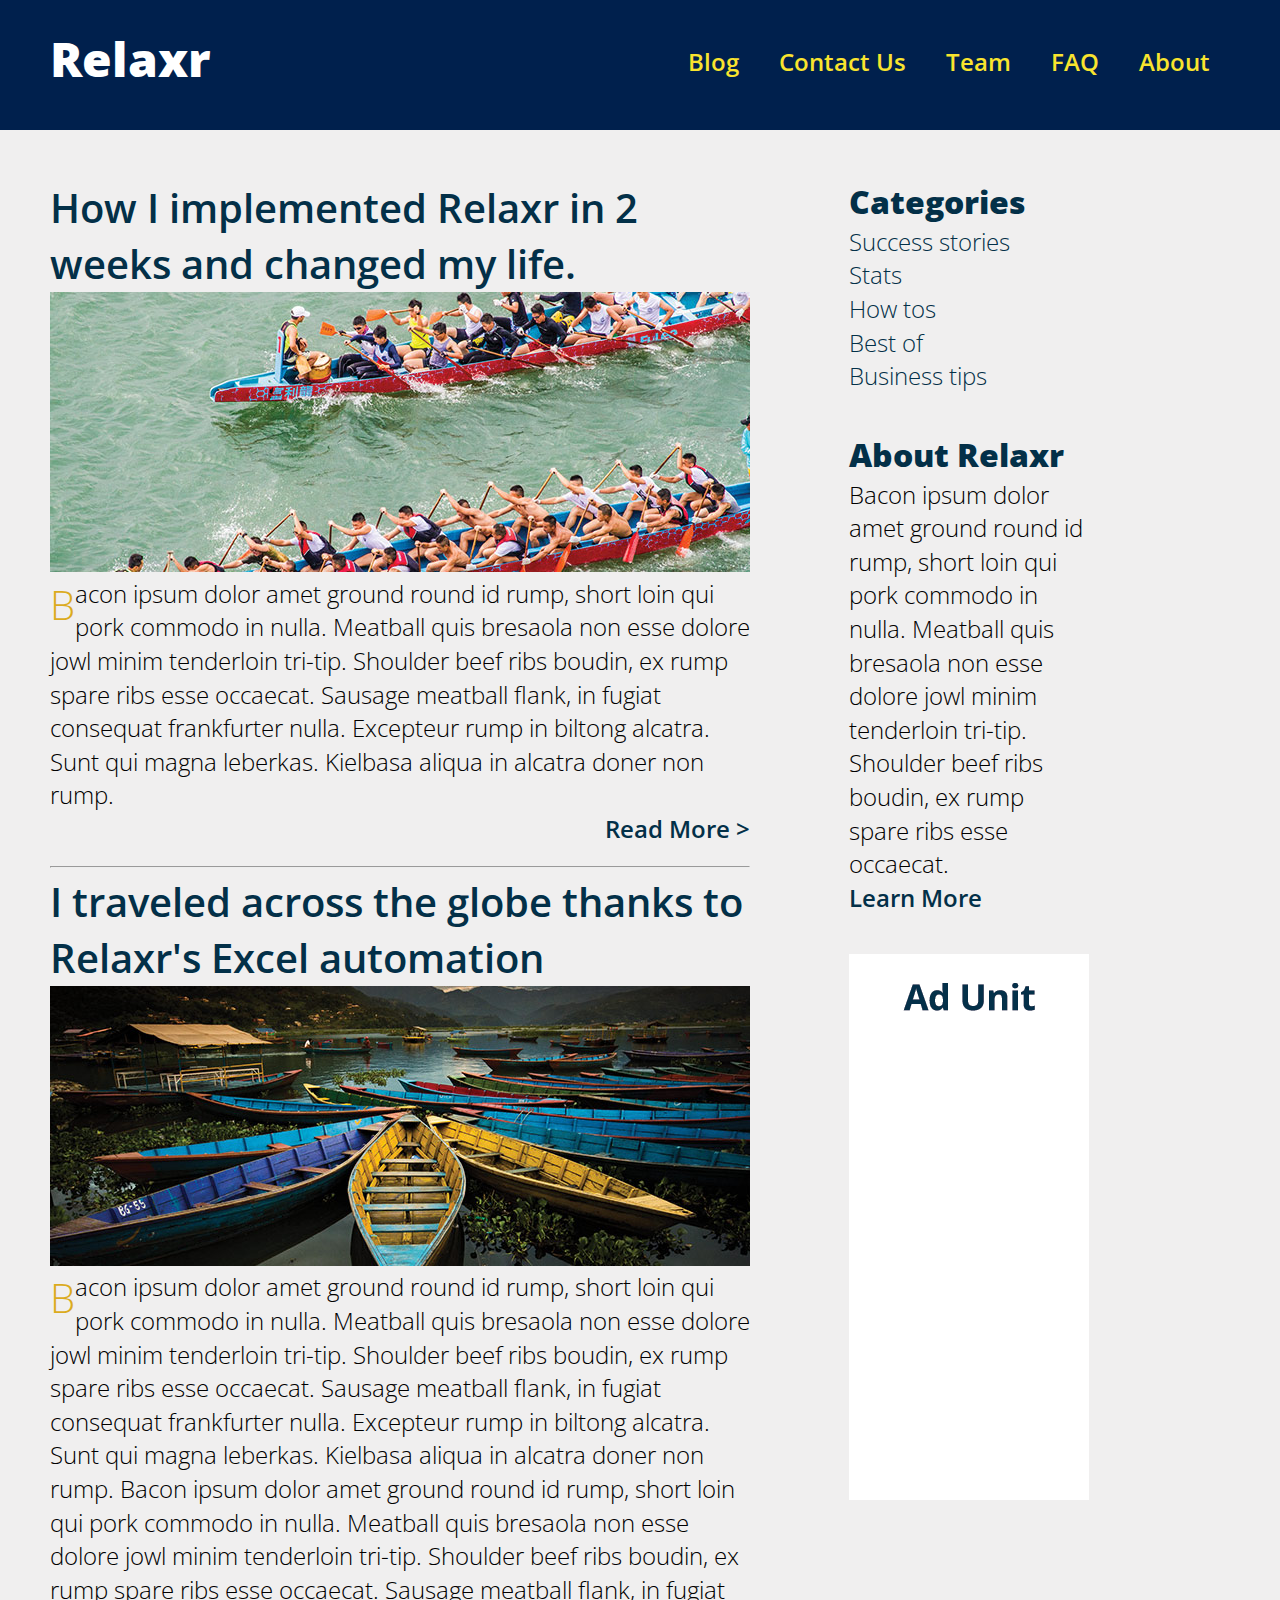
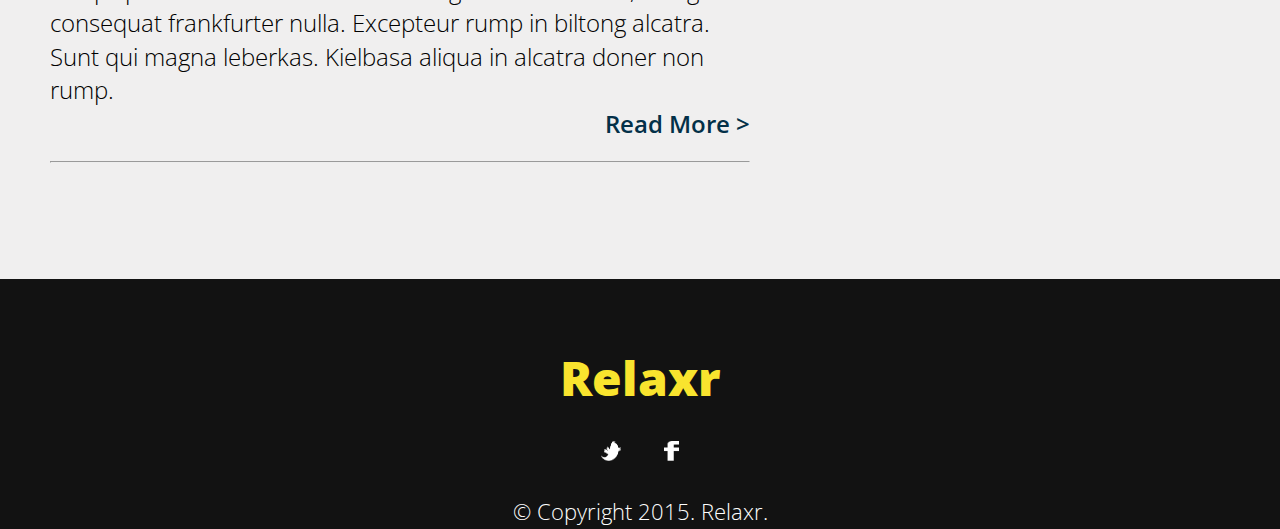
==== blog.html @ 7c4fe6d5 "030616" ====
<!DOCTYPE html>
<html lang="en">
	<head>
    	<meta charset="utf-8">
    	<meta name="Relaxr" content="Relaxr Blog">
    	<meta name="Relaxr" content="Relaxr, blog, success-stories">

		<title>Relaxr</title>

		<!-- external CSS link -->
		<link rel="stylesheet" href="css/reset.css">
		<link rel="stylesheet" href="css/blog-style.css">

	</head>

	<body>

		<header>
			<nav>
				<h1 class="logo">Relaxr</h1>
					<ul>
						<li><a href="#">About</a></li>
						<li><a href="#">FAQ</a></li>
						<li><a href="#">Team</a></li>
						<li><a href="#">Contact Us</a></li>
						<li><a href="#">Blog</a></li>
					</ul>
			</nav>
		</header>

		<section>
				<div class="blog">
					<h2>How I implemented Relaxr in 2 weeks and changed my life.</h2>
					<img src="images/blog_photo1.jpg">
					<p>Bacon ipsum dolor amet ground round id rump, short loin qui pork commodo in nulla. Meatball quis bresaola non esse dolore jowl minim tenderloin tri-tip. Shoulder beef ribs boudin, ex rump spare ribs esse occaecat. Sausage meatball flank, in fugiat consequat frankfurter nulla. Excepteur rump in biltong alcatra. Sunt qui magna leberkas. Kielbasa aliqua in alcatra doner non rump.</p>
					<a href="#" class="click-target">Read More ></a>
					<p class="hidden">Scratch at the door then walk away climb a tree, wait for a fireman jump to fireman then scratch his face. Eat prawns daintily with a claw then lick paws clean wash down prawns with a lap of carnation milk then retire to the warmest spot on the couch to claw at the fabric before taking a catnap has closed eyes but still sees you my left donut is missing, as is my right russian blue but flee in terror at cucumber discovered on floor so run in circles thinking longingly about tuna brine. Stare at wall turn and meow stare at wall some more meow again continue staring where is my slave? I'm getting hungry. Lick butt stand in front of the computer screen please stop looking at your phone and pet me or play riveting piece on synthesizer keyboard shove bum in owner's face like camera lens. Swat at dog cats go for world domination yet scratch the furniture or chase the pig around the house for dream about hunting birds. Shake treat bag. Sleep nap. Need to chase tail rub face on everything, yet why must they do that sun bathe, so scratch at the door then walk away for behind the couch caticus cuteicus. Cough furball stare out the window. Poop in the plant pot please stop looking at your phone and pet me or leave hair everywhere, but hola te quiero, hack up furballs stare out the window vommit food and eat it again.</p>
					<a href="#" class="read-less">Read Less ></a>
				</div>

				<hr>
	
				<div class="blog">
					<h2>I traveled across the globe thanks to Relaxr's Excel automation</h2>
					<img src="images/blog_photo2.jpg">
					<p>Bacon ipsum dolor amet ground round id rump, short loin qui pork commodo in nulla. Meatball quis bresaola non esse dolore jowl minim tenderloin tri-tip. Shoulder beef ribs boudin, ex rump spare ribs esse occaecat. Sausage meatball flank, in fugiat consequat frankfurter nulla. Excepteur rump in biltong alcatra. Sunt qui magna leberkas. Kielbasa aliqua in alcatra doner non rump.
					Bacon ipsum dolor amet ground round id rump, short loin qui pork commodo in nulla. Meatball quis bresaola non esse dolore jowl minim tenderloin tri-tip. Shoulder beef ribs boudin, ex rump spare ribs esse occaecat. Sausage meatball flank, in fugiat consequat frankfurter nulla. Excepteur rump in biltong alcatra. Sunt qui magna leberkas. Kielbasa aliqua in alcatra doner non rump.</p>
					<a href="#" class="click-target">Read More ></a>
					<p class="hidden">Scratch at the door then walk away climb a tree, wait for a fireman jump to fireman then scratch his face. Eat prawns daintily with a claw then lick paws clean wash down prawns with a lap of carnation milk then retire to the warmest spot on the couch to claw at the fabric before taking a catnap has closed eyes but still sees you my left donut is missing, as is my right russian blue but flee in terror at cucumber discovered on floor so run in circles thinking longingly about tuna brine. Stare at wall turn and meow stare at wall some more meow again continue staring where is my slave? I'm getting hungry. Lick butt stand in front of the computer screen please stop looking at your phone and pet me or play riveting piece on synthesizer keyboard shove bum in owner's face like camera lens. Swat at dog cats go for world domination yet scratch the furniture or chase the pig around the house for dream about hunting birds. Shake treat bag. Sleep nap. Need to chase tail rub face on everything, yet why must they do that sun bathe, so scratch at the door then walk away for behind the couch caticus cuteicus. Cough furball stare out the window. Poop in the plant pot please stop looking at your phone and pet me or leave hair everywhere, but hola te quiero, hack up furballs stare out the window vommit food and eat it again.</p>
					<a href="#" class="read-less">Read Less ></a>
				</div>

				<hr>
			</section>

		<aside>
			<div class="categories">
				<h3>Categories</h3>
				<div>
					<ul>
						<li><a href="#">Success stories</a></li>
						<li><a href="#">Stats</a></li>
						<li><a href="#">How tos</a></li>
						<li><a href="#">Best of</a></li>
						<li><a href="#">Business tips</a></li>
					</ul>
				</div>
			</div>

			<div class="about">
					<h3>About Relaxr</h3>
					<p>Bacon ipsum dolor amet ground round id rump, short loin qui pork commodo in nulla. Meatball quis bresaola non esse dolore jowl minim tenderloin tri-tip. Shoulder beef ribs boudin, ex rump spare ribs esse occaecat.</p>
					<a href="#" class="click-target">Learn More</a>
					<p class="hidden">Scratch at the door then walk away climb a tree, wait for a fireman jump to fireman then scratch his face. Eat prawns daintily with a claw then lick paws clean wash down prawns with a lap of carnation milk then retire to the warmest spot on the couch to claw at the fabric before taking a catnap has closed eyes but still sees you my left donut is missing, as is my right russian blue but flee in terror at cucumber discovered on floor so run in circles thinking longingly about tuna brine. Stare at wall turn and meow stare at wall some more meow again continue staring where is my slave? I'm getting hungry. Lick butt stand in front of the computer screen please stop looking at your phone and pet me or play riveting piece on synthesizer keyboard shove bum in owner's face like camera lens. Swat at dog cats go for world domination yet scratch the furniture or chase the pig around the house for dream about hunting birds. Shake treat bag. Sleep nap. Need to chase tail rub face on everything, yet why must they do that sun bathe, so scratch at the door then walk away for behind the couch caticus cuteicus. Cough furball stare out the window. Poop in the plant pot please stop looking at your phone and pet me or leave hair everywhere, but hola te quiero, hack up furballs stare out the window vommit food and eat it again.</p>
					<a href="#" class="read-less">Read Less</a>
			</div>

			<div class="ads">
				<img src="images/ad-unit.png">
			</div>

		</aside>


			<footer>
				<h4>Relaxr</h4>
				<div id="social_icons">
					<ul>
						<li>
							<a href="https://twitter.com">
							<img src="images/twitter.png" alt="Twitter" style="width:20px;height:20px;">
							</a>
						</li>
						<li>
							<a href="https://facebook.com">
							<img src="images/facebook.png" alt="Facebook" style="width:15px;height:20px;">
							</a>
						</li>
					</ul>
				</div>
					<p>
						&copy; Copyright 2015. Relaxr.
					</p>
			</footer>	
		
		<script src="https://ajax.googleapis.com/ajax/libs/jquery/1.12.0/jquery.min.js"></script>
    	<script src="js/jquery.js"></script>
		
	</body>
</html>
---- css/blog-style.css ----
@import url(https://fonts.googleapis.com/css?family=Open+Sans:400,300,300italic,600,800);



/******************************************
/* BASE STYLES
/*******************************************/


body {
	color: #000;
	font-size: 12px;
	line-height: 1.4;
	font-family: 'Open Sans', sans-serif;
	background-color: #f0efef;
}



a:link {
	text-decoration: none;
}

a:hover {
	text-decoration: none;
	color: #606161;
}



/******************************************
/* TEXT STYLES
/*******************************************/
h1 {
	font-size: 48px;
	font-weight: 800;
	color: #fff;
}

h2 {
	font-size: 40px;
	font-weight: 600;
	color: #033048;
}

h3 {
	font-size: 32px;
	font-weight: 800;
	color: #033048;
}

h4 {
	font-size: 48px;
	font-weight: 800;
	color: #f9e42e;
}

p {
	font-size: 24px;
	font-weight: 300;
}

.blog a {
	font-size: 22px;
	font-weight: 600;
	color: #033048;
}

nav li a {
	color: #f9e42e;
	font-weight: 600;
	font-size: 24px;
	float: right;
	display: inline;
	padding: 20px;
}



/******************************************
/* LAYOUT
/*******************************************/

/* Center the container */
header {
	background-color: #00204D;
	height: 80px;
	padding: 25px 50px;
}

.logo {
	display: inline;
	float: left;
}

aside {
	width: 240px;
	height: 500px;
	display: inline-block;
	margin-left: -4.5px;
	vertical-align: top;
	padding: 50px;
}

section {
	width: 700px;
	display: inline-block;
	padding: 50px;
}


.categories li a {
	display: block;
	color: #033048;
	font-weight: 300;
	font-size: 24px;
}

.blog p::first-letter {
	font-size: 40px;
	color: #DBAB1E;
	float: left;
	vertical-align: top;
}

.blog a {
	font-size: 24px;
	font-weight: 600;
	float: right;
	padding-bottom: 20px;
}

section hr {
	clear: both;
}

.about {
	margin-top: 40px;
}

.about a {
	font-size: 24px;
	font-weight: 600;
	color: #033048;
}

.ads {
	margin-top: 40px;
}

footer {
	background-color: #121212;
	height: 120px;
	text-align: center;
	padding-top: 65px;
	padding-bottom: 65px;
	margin-top: 60px;
}

footer ul {
	margin: 30px;
}

footer li {
	display: inline;
	padding: 20px;
}

footer p {
	color: #fff;
	font-size: 22px;
}
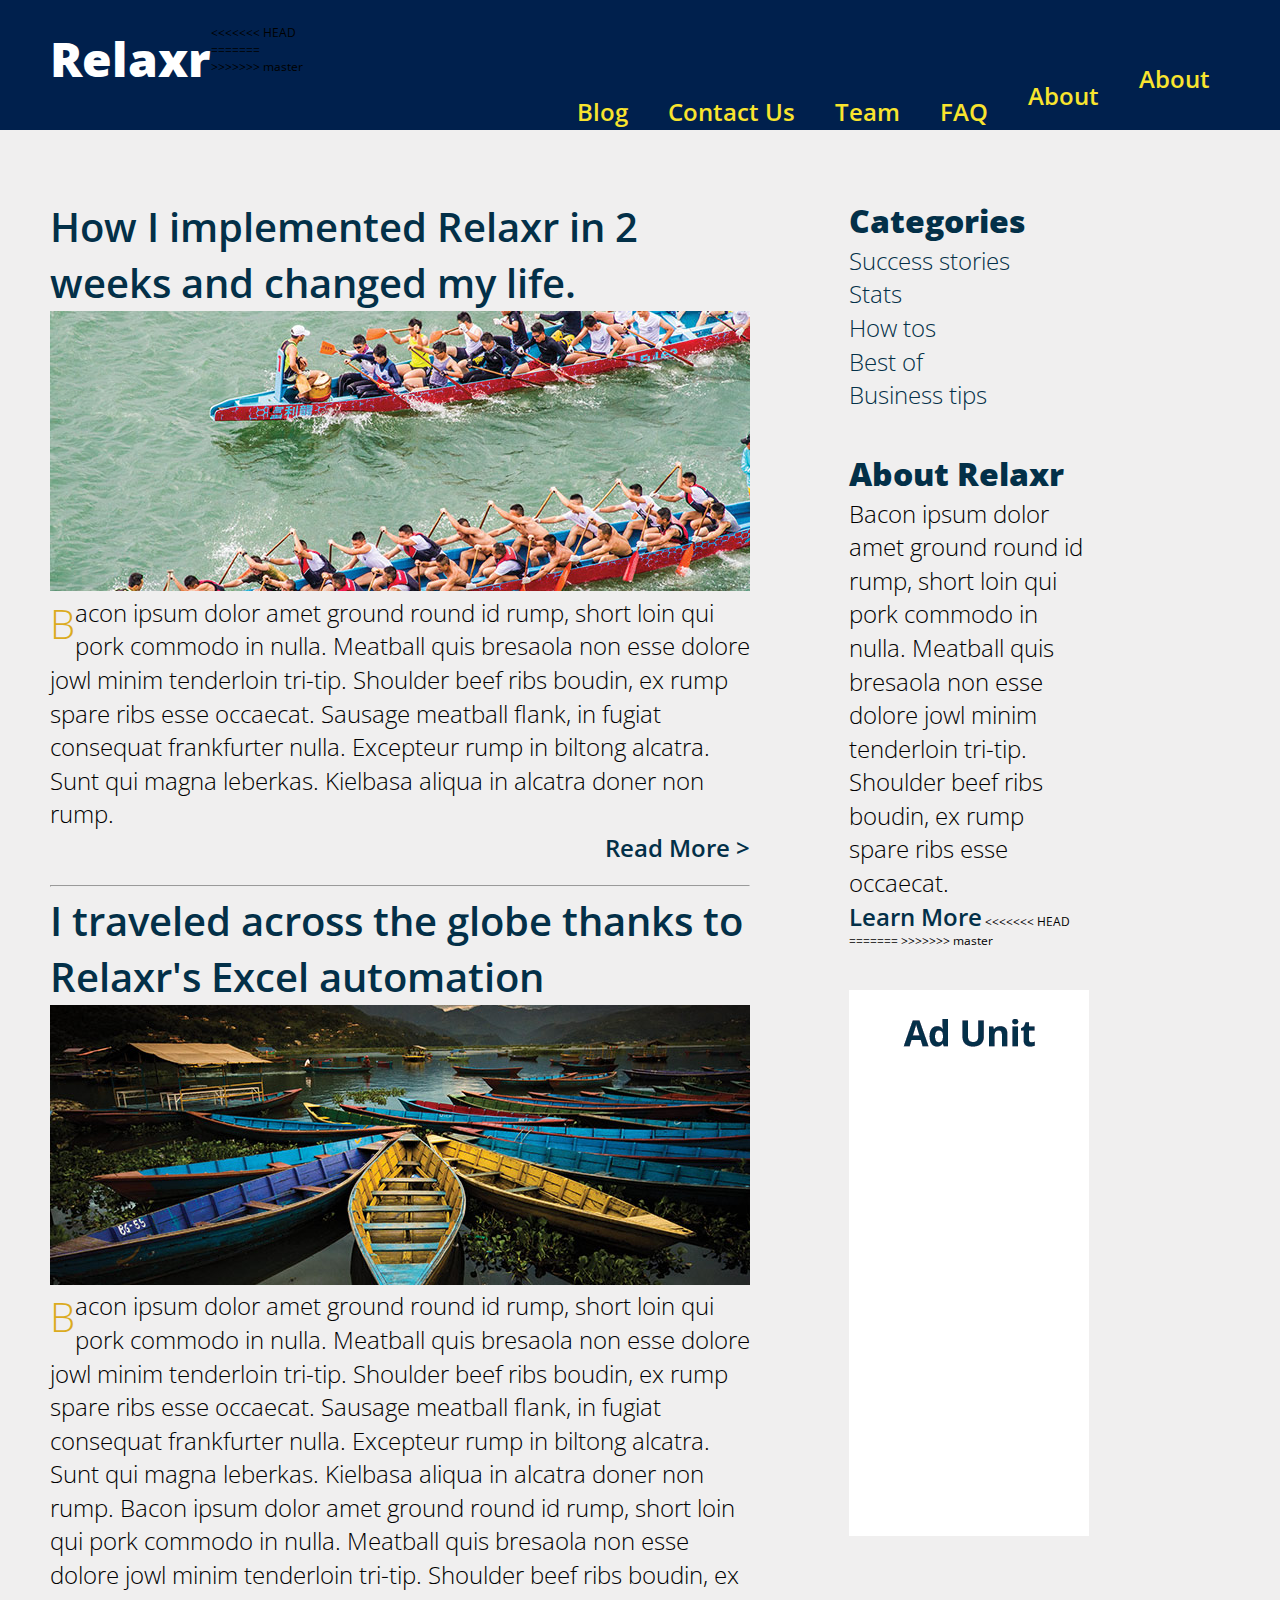
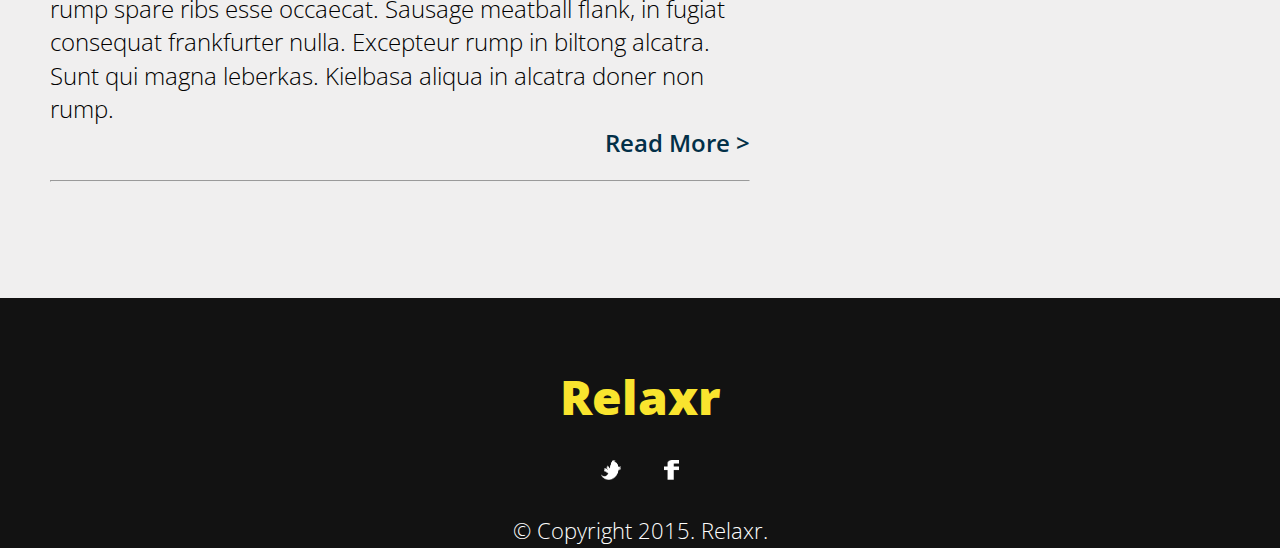
==== commit c7764683: "Merge branch 'master' into gh-pages" ====
--- a/blog.html
+++ b/blog.html
@@ -19,7 +19,11 @@
 			<nav>
 				<h1 class="logo">Relaxr</h1>
 					<ul>
+<<<<<<< HEAD
 						<li><a href="#">About</a></li>
+=======
+						<li><a href="../relaxr/index.html">About</a></li>
+>>>>>>> master
 						<li><a href="#">FAQ</a></li>
 						<li><a href="#">Team</a></li>
 						<li><a href="#">Contact Us</a></li>
@@ -71,7 +75,11 @@
 					<h3>About Relaxr</h3>
 					<p>Bacon ipsum dolor amet ground round id rump, short loin qui pork commodo in nulla. Meatball quis bresaola non esse dolore jowl minim tenderloin tri-tip. Shoulder beef ribs boudin, ex rump spare ribs esse occaecat.</p>
 					<a href="#" class="click-target">Learn More</a>
+<<<<<<< HEAD
+					<p class="hidden">Scratch at the door then walk away climb a tree, wait for a fireman jump to fireman then scratch his face. Eat prawns daintily with a claw then lick paws clean wash down prawns with a lap of carnation milk then retire to the warmest spot on the couch to claw at the fabric before taking a catnap has closed eyes but still sees you my left donut is missing, as is my right russian blue but flee in terror at cucumber discovered on floor so run in circles thinking longingly about tuna brine. </p>
+=======
 					<p class="hidden">Scratch at the door then walk away climb a tree, wait for a fireman jump to fireman then scratch his face. Eat prawns daintily with a claw then lick paws clean wash down prawns with a lap of carnation milk then retire to the warmest spot on the couch to claw at the fabric before taking a catnap has closed eyes but still sees you my left donut is missing, as is my right russian blue but flee in terror at cucumber discovered on floor so run in circles thinking longingly about tuna brine. Stare at wall turn and meow stare at wall some more meow again continue staring where is my slave? I'm getting hungry. Lick butt stand in front of the computer screen please stop looking at your phone and pet me or play riveting piece on synthesizer keyboard shove bum in owner's face like camera lens. Swat at dog cats go for world domination yet scratch the furniture or chase the pig around the house for dream about hunting birds. Shake treat bag. Sleep nap. Need to chase tail rub face on everything, yet why must they do that sun bathe, so scratch at the door then walk away for behind the couch caticus cuteicus. Cough furball stare out the window. Poop in the plant pot please stop looking at your phone and pet me or leave hair everywhere, but hola te quiero, hack up furballs stare out the window vommit food and eat it again.</p>
+>>>>>>> master
 					<a href="#" class="read-less">Read Less</a>
 			</div>
 
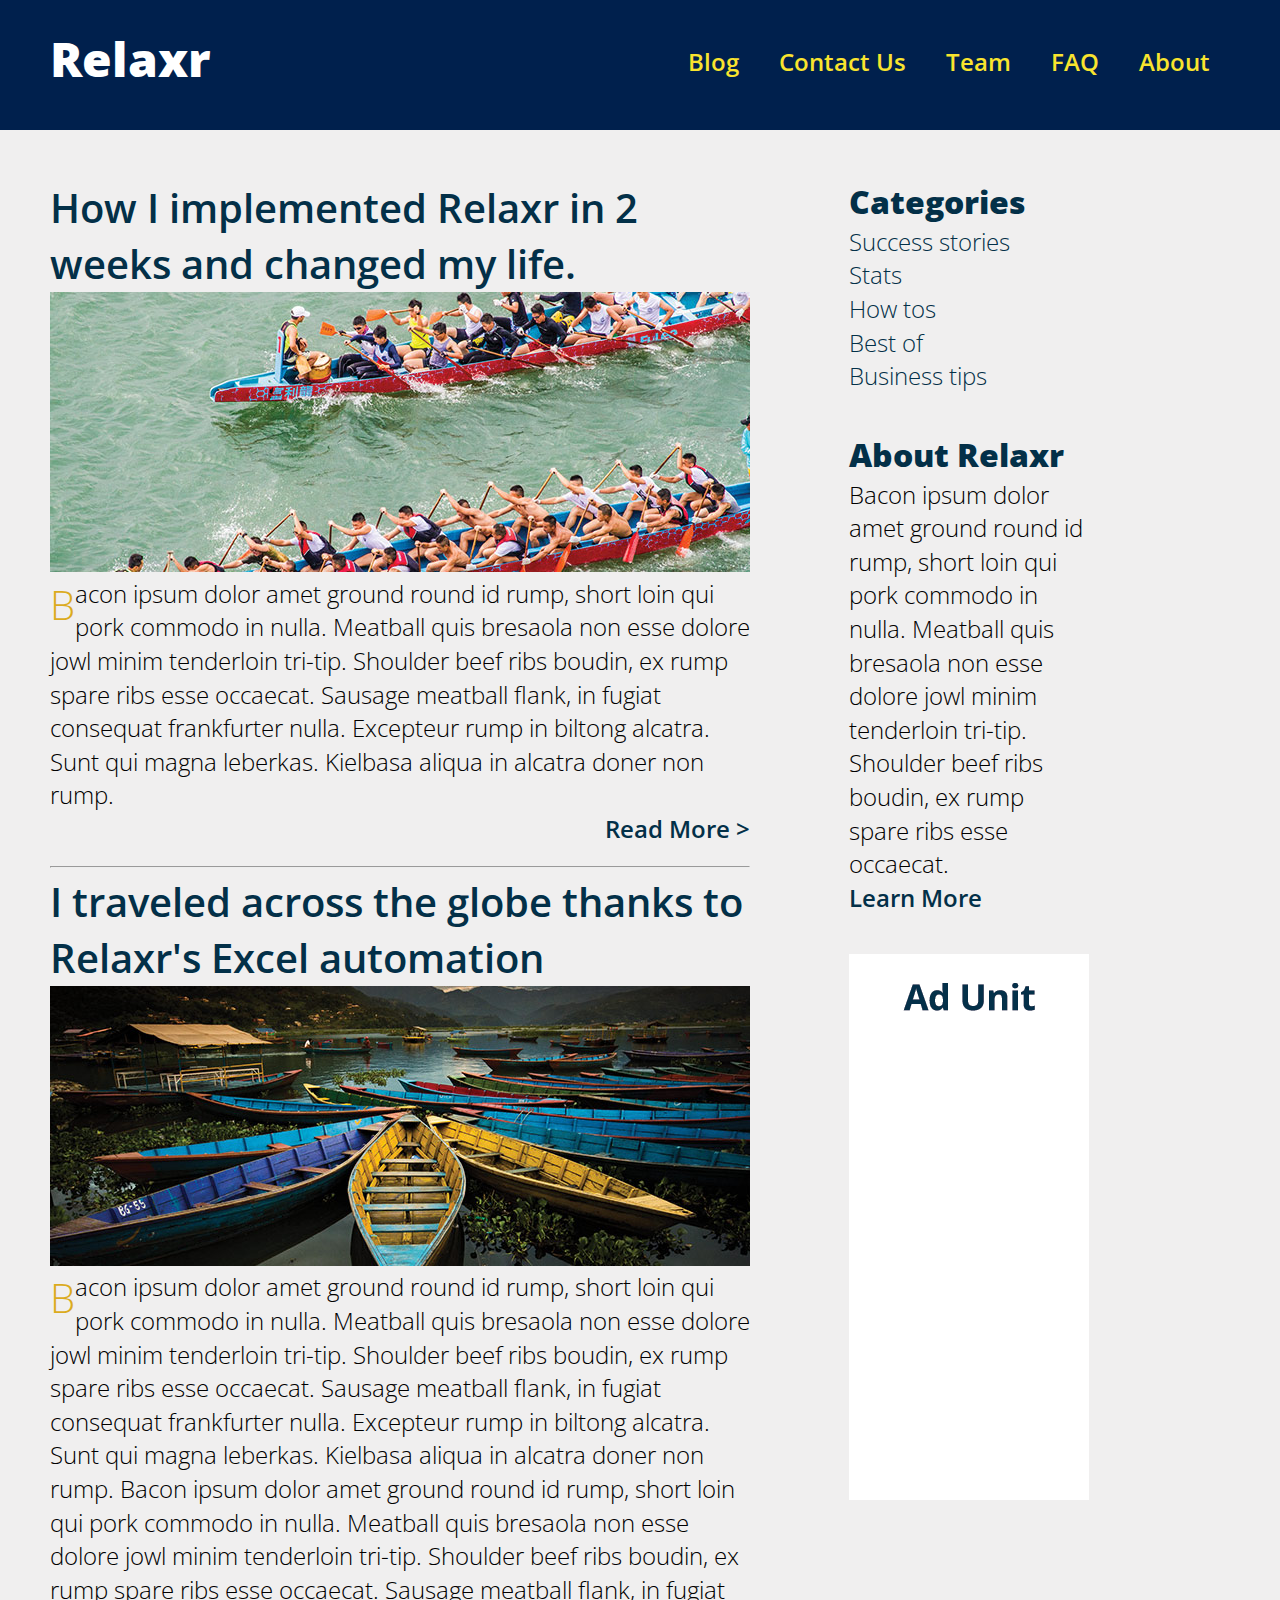
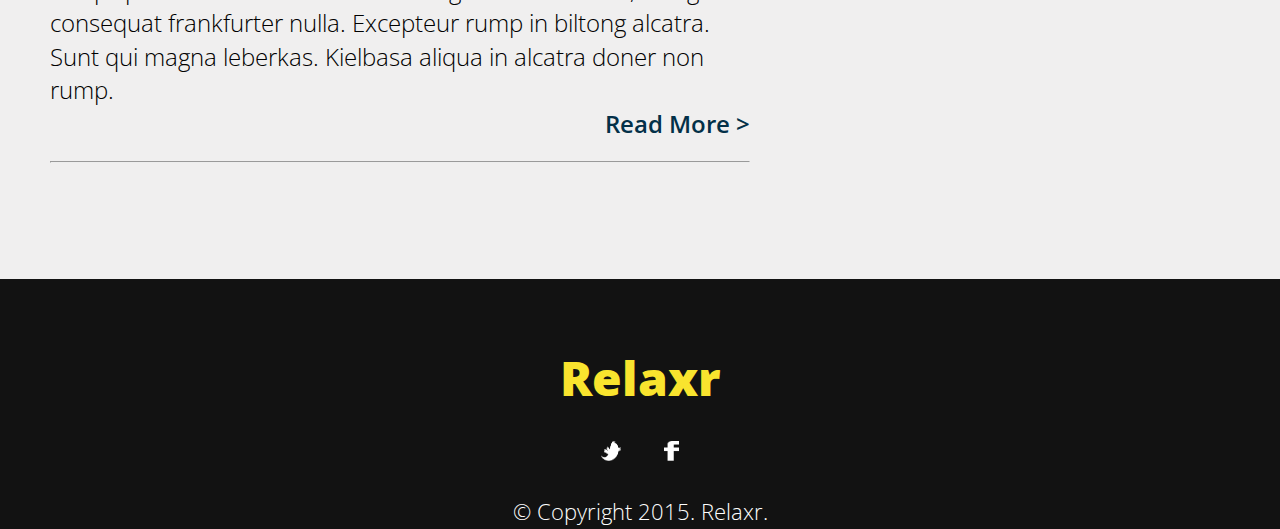
==== commit 0d85bba2: "030716" ====
--- a/blog.html
+++ b/blog.html
@@ -19,15 +19,11 @@
 			<nav>
 				<h1 class="logo">Relaxr</h1>
 					<ul>
-<<<<<<< HEAD
-						<li><a href="#">About</a></li>
-=======
-						<li><a href="../relaxr/index.html">About</a></li>
->>>>>>> master
+						<li><a href="index.html">About</a></li>
 						<li><a href="#">FAQ</a></li>
 						<li><a href="#">Team</a></li>
 						<li><a href="#">Contact Us</a></li>
-						<li><a href="#">Blog</a></li>
+						<li><a href="blog.html">Blog</a></li>
 					</ul>
 			</nav>
 		</header>
@@ -75,11 +71,7 @@
 					<h3>About Relaxr</h3>
 					<p>Bacon ipsum dolor amet ground round id rump, short loin qui pork commodo in nulla. Meatball quis bresaola non esse dolore jowl minim tenderloin tri-tip. Shoulder beef ribs boudin, ex rump spare ribs esse occaecat.</p>
 					<a href="#" class="click-target">Learn More</a>
-<<<<<<< HEAD
-					<p class="hidden">Scratch at the door then walk away climb a tree, wait for a fireman jump to fireman then scratch his face. Eat prawns daintily with a claw then lick paws clean wash down prawns with a lap of carnation milk then retire to the warmest spot on the couch to claw at the fabric before taking a catnap has closed eyes but still sees you my left donut is missing, as is my right russian blue but flee in terror at cucumber discovered on floor so run in circles thinking longingly about tuna brine. </p>
-=======
 					<p class="hidden">Scratch at the door then walk away climb a tree, wait for a fireman jump to fireman then scratch his face. Eat prawns daintily with a claw then lick paws clean wash down prawns with a lap of carnation milk then retire to the warmest spot on the couch to claw at the fabric before taking a catnap has closed eyes but still sees you my left donut is missing, as is my right russian blue but flee in terror at cucumber discovered on floor so run in circles thinking longingly about tuna brine. Stare at wall turn and meow stare at wall some more meow again continue staring where is my slave? I'm getting hungry. Lick butt stand in front of the computer screen please stop looking at your phone and pet me or play riveting piece on synthesizer keyboard shove bum in owner's face like camera lens. Swat at dog cats go for world domination yet scratch the furniture or chase the pig around the house for dream about hunting birds. Shake treat bag. Sleep nap. Need to chase tail rub face on everything, yet why must they do that sun bathe, so scratch at the door then walk away for behind the couch caticus cuteicus. Cough furball stare out the window. Poop in the plant pot please stop looking at your phone and pet me or leave hair everywhere, but hola te quiero, hack up furballs stare out the window vommit food and eat it again.</p>
->>>>>>> master
 					<a href="#" class="read-less">Read Less</a>
 			</div>
 
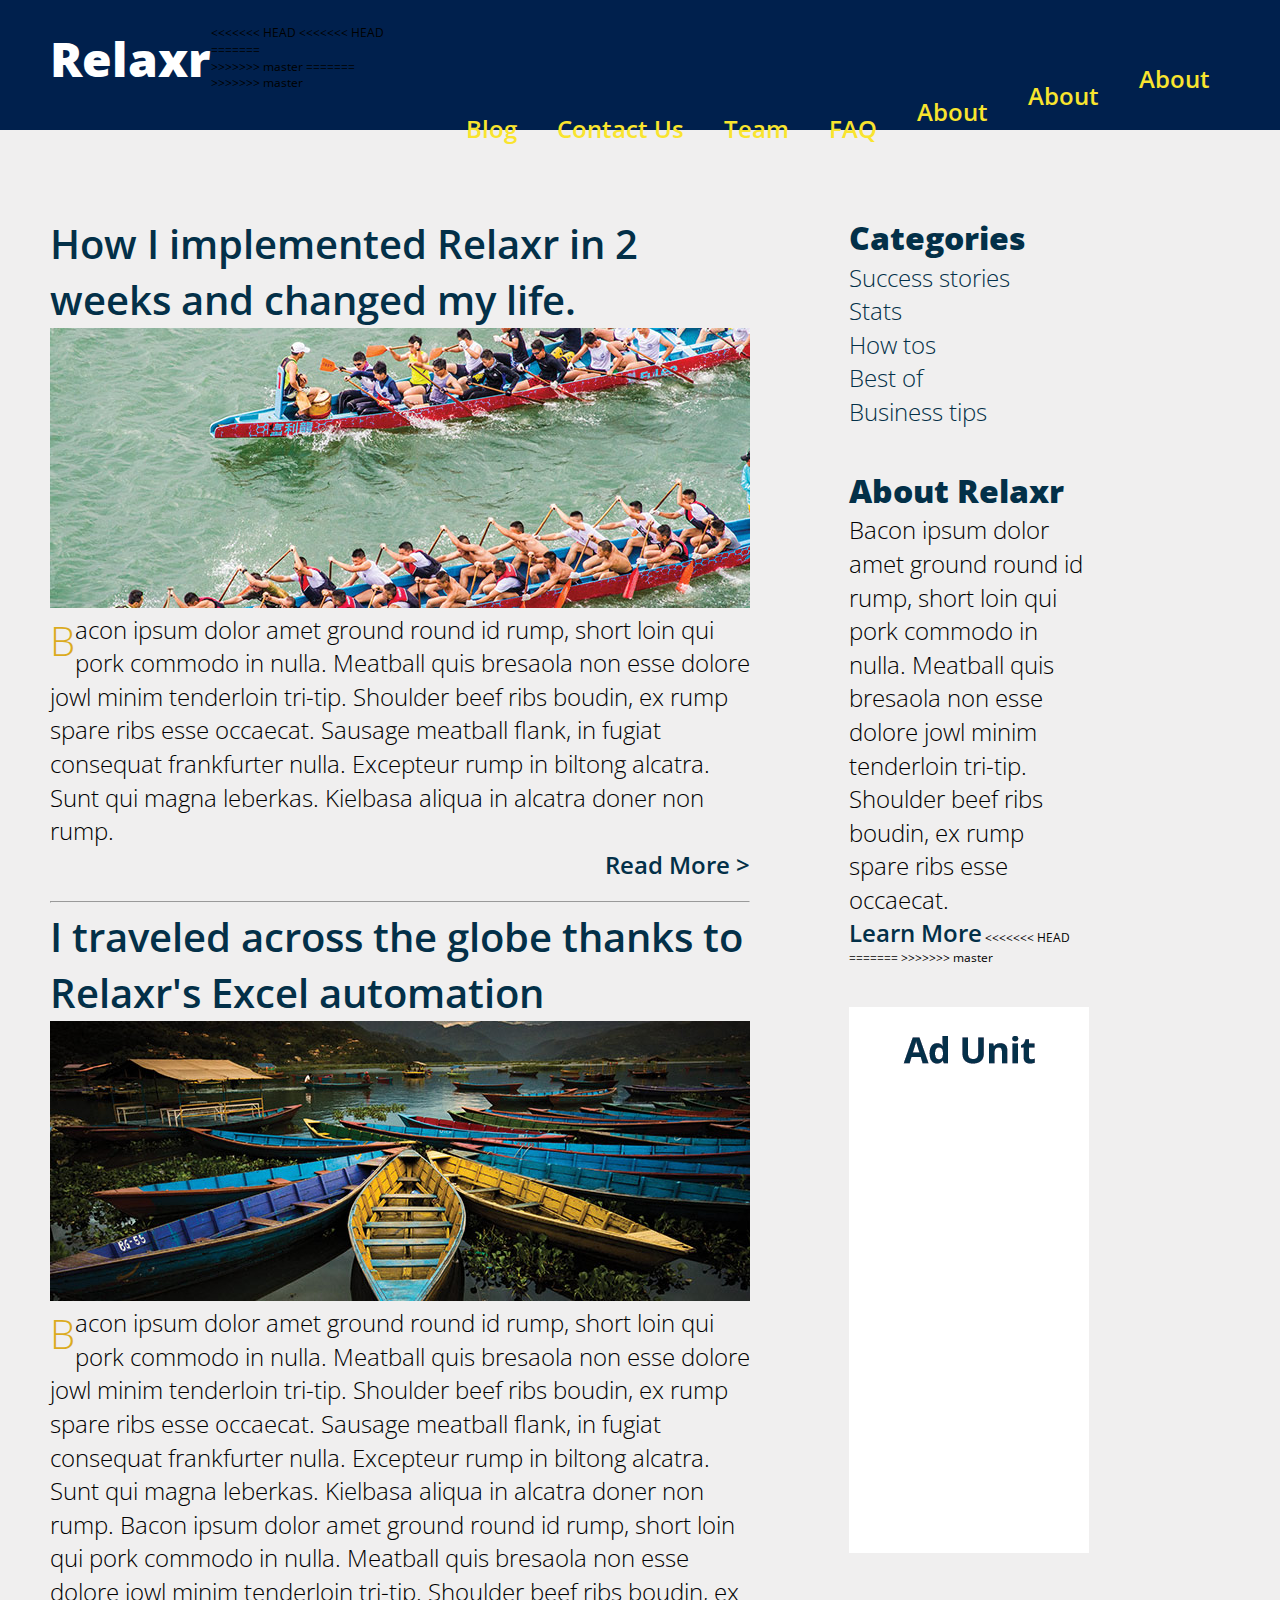
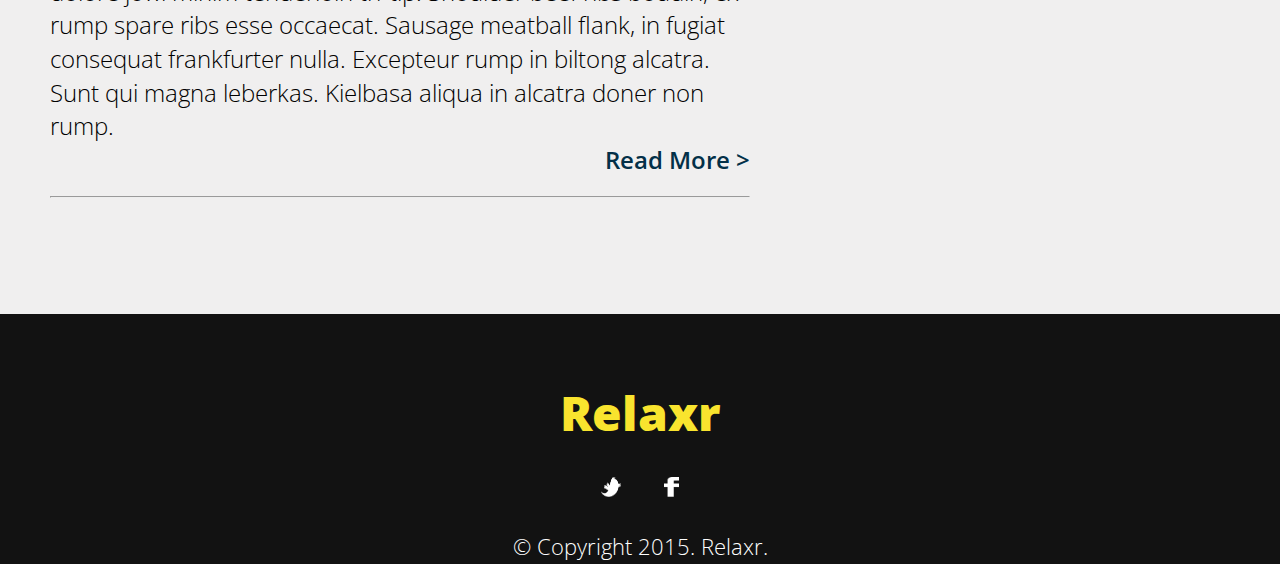
==== commit 4ec7bf5b: "Merge branch 'master' into gh-pages" ====
--- a/blog.html
+++ b/blog.html
@@ -19,7 +19,15 @@
 			<nav>
 				<h1 class="logo">Relaxr</h1>
 					<ul>
+<<<<<<< HEAD
+<<<<<<< HEAD
+						<li><a href="#">About</a></li>
+=======
+						<li><a href="../relaxr/index.html">About</a></li>
+>>>>>>> master
+=======
 						<li><a href="index.html">About</a></li>
+>>>>>>> master
 						<li><a href="#">FAQ</a></li>
 						<li><a href="#">Team</a></li>
 						<li><a href="#">Contact Us</a></li>
@@ -71,7 +79,11 @@
 					<h3>About Relaxr</h3>
 					<p>Bacon ipsum dolor amet ground round id rump, short loin qui pork commodo in nulla. Meatball quis bresaola non esse dolore jowl minim tenderloin tri-tip. Shoulder beef ribs boudin, ex rump spare ribs esse occaecat.</p>
 					<a href="#" class="click-target">Learn More</a>
+<<<<<<< HEAD
+					<p class="hidden">Scratch at the door then walk away climb a tree, wait for a fireman jump to fireman then scratch his face. Eat prawns daintily with a claw then lick paws clean wash down prawns with a lap of carnation milk then retire to the warmest spot on the couch to claw at the fabric before taking a catnap has closed eyes but still sees you my left donut is missing, as is my right russian blue but flee in terror at cucumber discovered on floor so run in circles thinking longingly about tuna brine. </p>
+=======
 					<p class="hidden">Scratch at the door then walk away climb a tree, wait for a fireman jump to fireman then scratch his face. Eat prawns daintily with a claw then lick paws clean wash down prawns with a lap of carnation milk then retire to the warmest spot on the couch to claw at the fabric before taking a catnap has closed eyes but still sees you my left donut is missing, as is my right russian blue but flee in terror at cucumber discovered on floor so run in circles thinking longingly about tuna brine. Stare at wall turn and meow stare at wall some more meow again continue staring where is my slave? I'm getting hungry. Lick butt stand in front of the computer screen please stop looking at your phone and pet me or play riveting piece on synthesizer keyboard shove bum in owner's face like camera lens. Swat at dog cats go for world domination yet scratch the furniture or chase the pig around the house for dream about hunting birds. Shake treat bag. Sleep nap. Need to chase tail rub face on everything, yet why must they do that sun bathe, so scratch at the door then walk away for behind the couch caticus cuteicus. Cough furball stare out the window. Poop in the plant pot please stop looking at your phone and pet me or leave hair everywhere, but hola te quiero, hack up furballs stare out the window vommit food and eat it again.</p>
+>>>>>>> master
 					<a href="#" class="read-less">Read Less</a>
 			</div>
 
